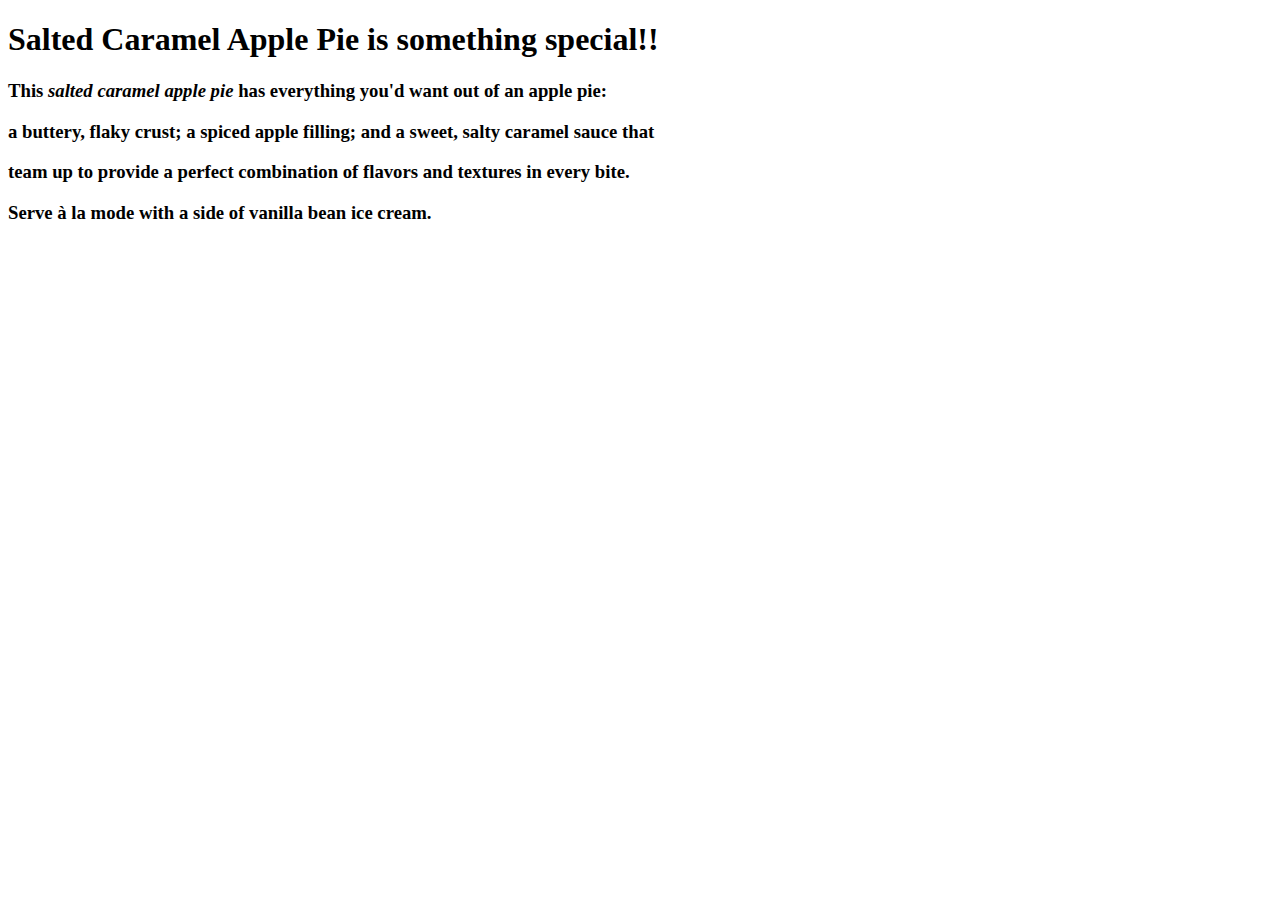
==== recipes/apple_pie.html @ 70d259d0 "Just statrt this page; making a few description about the food." ====
<!DOCTYPE html>
<html lang="en">
    <head>
        <meta charset="UTF-8">
        <title>Salted Caramel Apple Pie</title>
    </head>

    <body>
        <h1>Salted Caramel Apple Pie is something special!!</h1>
        <h3><p>This <em><b>salted caramel apple pie</b></em> has everything you'd want out of an apple pie:</p>
             <p>a buttery, flaky crust; a spiced apple filling; and a sweet, salty caramel sauce that</p>
              <p>team up to provide a perfect combination of flavors and textures in every bite.</p>
              <p> Serve à la mode with a side of vanilla bean ice cream.</p></h3>
        


        
    </body>
</html>
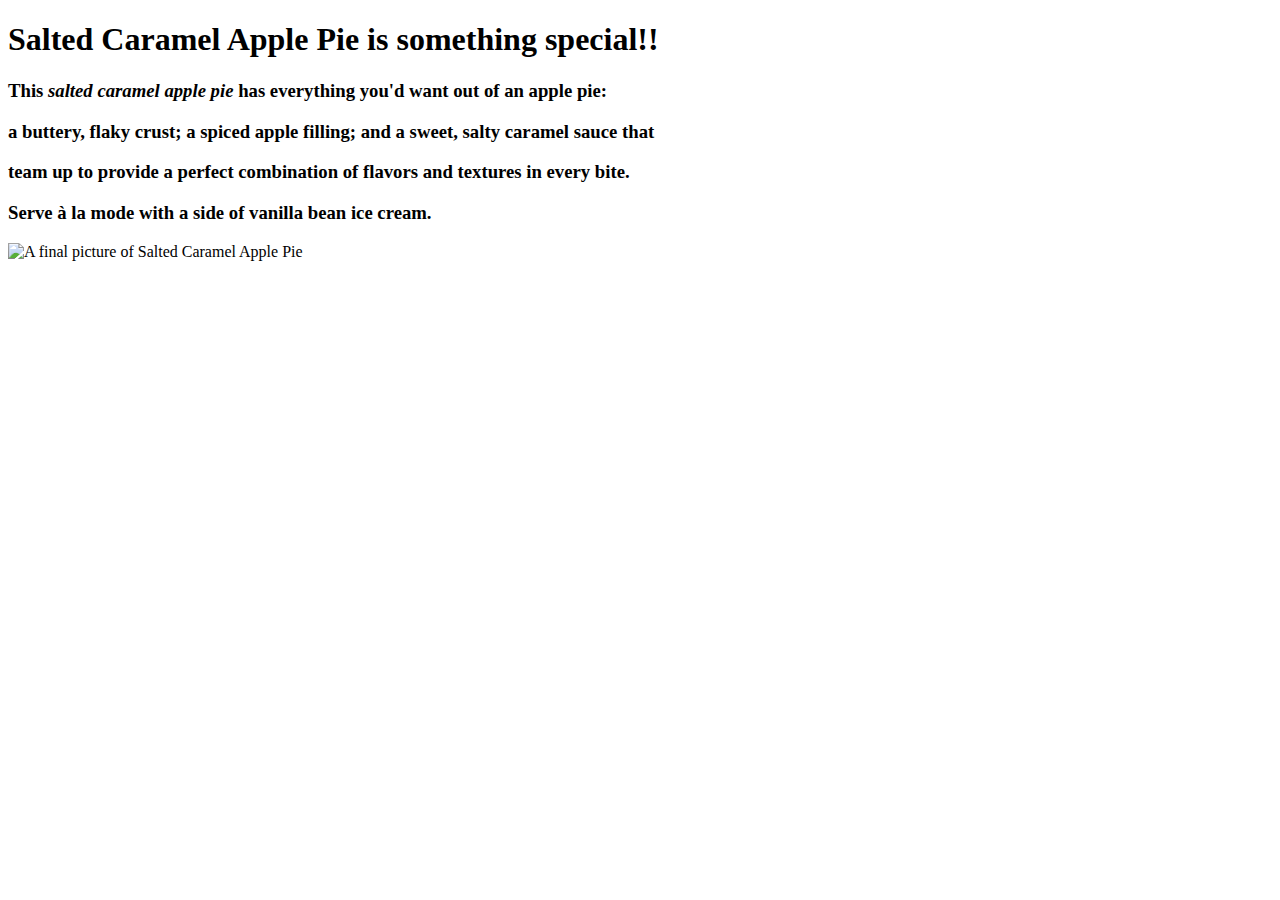
==== commit 68a61dbf: "in apple_pie.html the nwe title has been applied and a picture take place after the description." ====
--- a/recipes/apple_pie.html
+++ b/recipes/apple_pie.html
@@ -2,7 +2,7 @@
 <html lang="en">
     <head>
         <meta charset="UTF-8">
-        <title>Salted Caramel Apple Pie</title>
+        <title>Recipe for Salted Caramel Apple Pie</title>
     </head>
 
     <body>
@@ -11,7 +11,7 @@
              <p>a buttery, flaky crust; a spiced apple filling; and a sweet, salty caramel sauce that</p>
               <p>team up to provide a perfect combination of flavors and textures in every bite.</p>
               <p> Serve à la mode with a side of vanilla bean ice cream.</p></h3>
-        
+        <img src="picture/salted.jpg" alt="A final picture of Salted Caramel Apple Pie" width="650" height="600">
 
 
         
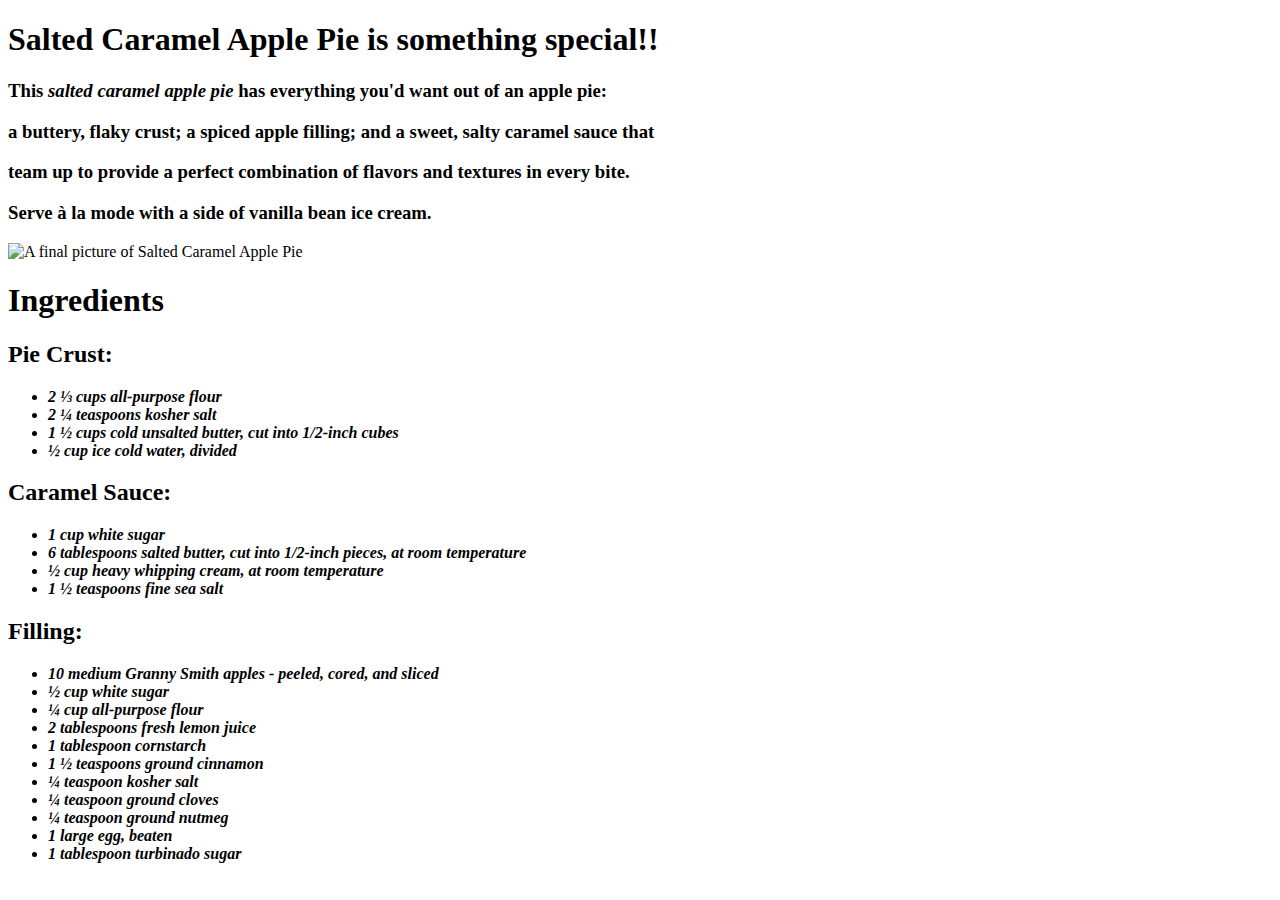
==== commit 7ebfffcb: "in apple_pie.html adding the ingredients and bold the text." ====
--- a/recipes/apple_pie.html
+++ b/recipes/apple_pie.html
@@ -13,8 +13,38 @@
               <p> Serve à la mode with a side of vanilla bean ice cream.</p></h3>
         <img src="picture/salted.jpg" alt="A final picture of Salted Caramel Apple Pie" width="650" height="600">
 
+        <h1>Ingredients</h1>
+        <h2>Pie Crust:</h2>
+        <ul>
+            <li><em><strong>2 ⅓ cups all-purpose flour</strong></em></li>
+            <li><em><strong>2 ¼ teaspoons kosher salt</strong></em></li>
+            <li><em><strong>1 ½ cups cold unsalted butter, cut into 1/2-inch cubes</strong></em></li>
+            <li><em><strong>½ cup ice cold water, divided</strong></em></li>
+        </ul>
 
-        
+        <h2>Caramel Sauce:</h2>
+        <ul>
+            <li><em><strong>1 cup white sugar</strong></em></li>
+            <li><em><strong>6 tablespoons salted butter, cut into 1/2-inch pieces, at room temperature</strong></em></li>
+            <li><em><strong>½ cup heavy whipping cream, at room temperature</strong></em></li>
+            <li><em><strong>1 ½ teaspoons fine sea salt</strong></em></li>
+        </ul>
+
+        <h2>Filling:</h2>
+        <ul>
+            <li><em><strong>10 medium Granny Smith apples - peeled, cored, and sliced</strong></em></li>
+            <li><em><strong>½ cup white sugar</strong></em></li>
+            <li><em><strong>¼ cup all-purpose flour</strong></em></li>
+            <li><em><strong>2 tablespoons fresh lemon juice</strong></em></li>
+            <li><em><strong>1 tablespoon cornstarch</strong></em></li>
+            <li><em><strong>1 ½ teaspoons ground cinnamon</strong></em></li>
+            <li><em><strong>¼ teaspoon kosher salt</strong></em></li>
+            <li><em><strong>¼ teaspoon ground cloves</strong></em></li>
+            <li><em><strong>¼ teaspoon ground nutmeg</strong></em></li>
+            <li><em><strong>1 large egg, beaten</strong></em></li>
+            <li><em><strong>1 tablespoon turbinado sugar</strong></em></li>
+        </ul>
+
     </body>
 </html>
 
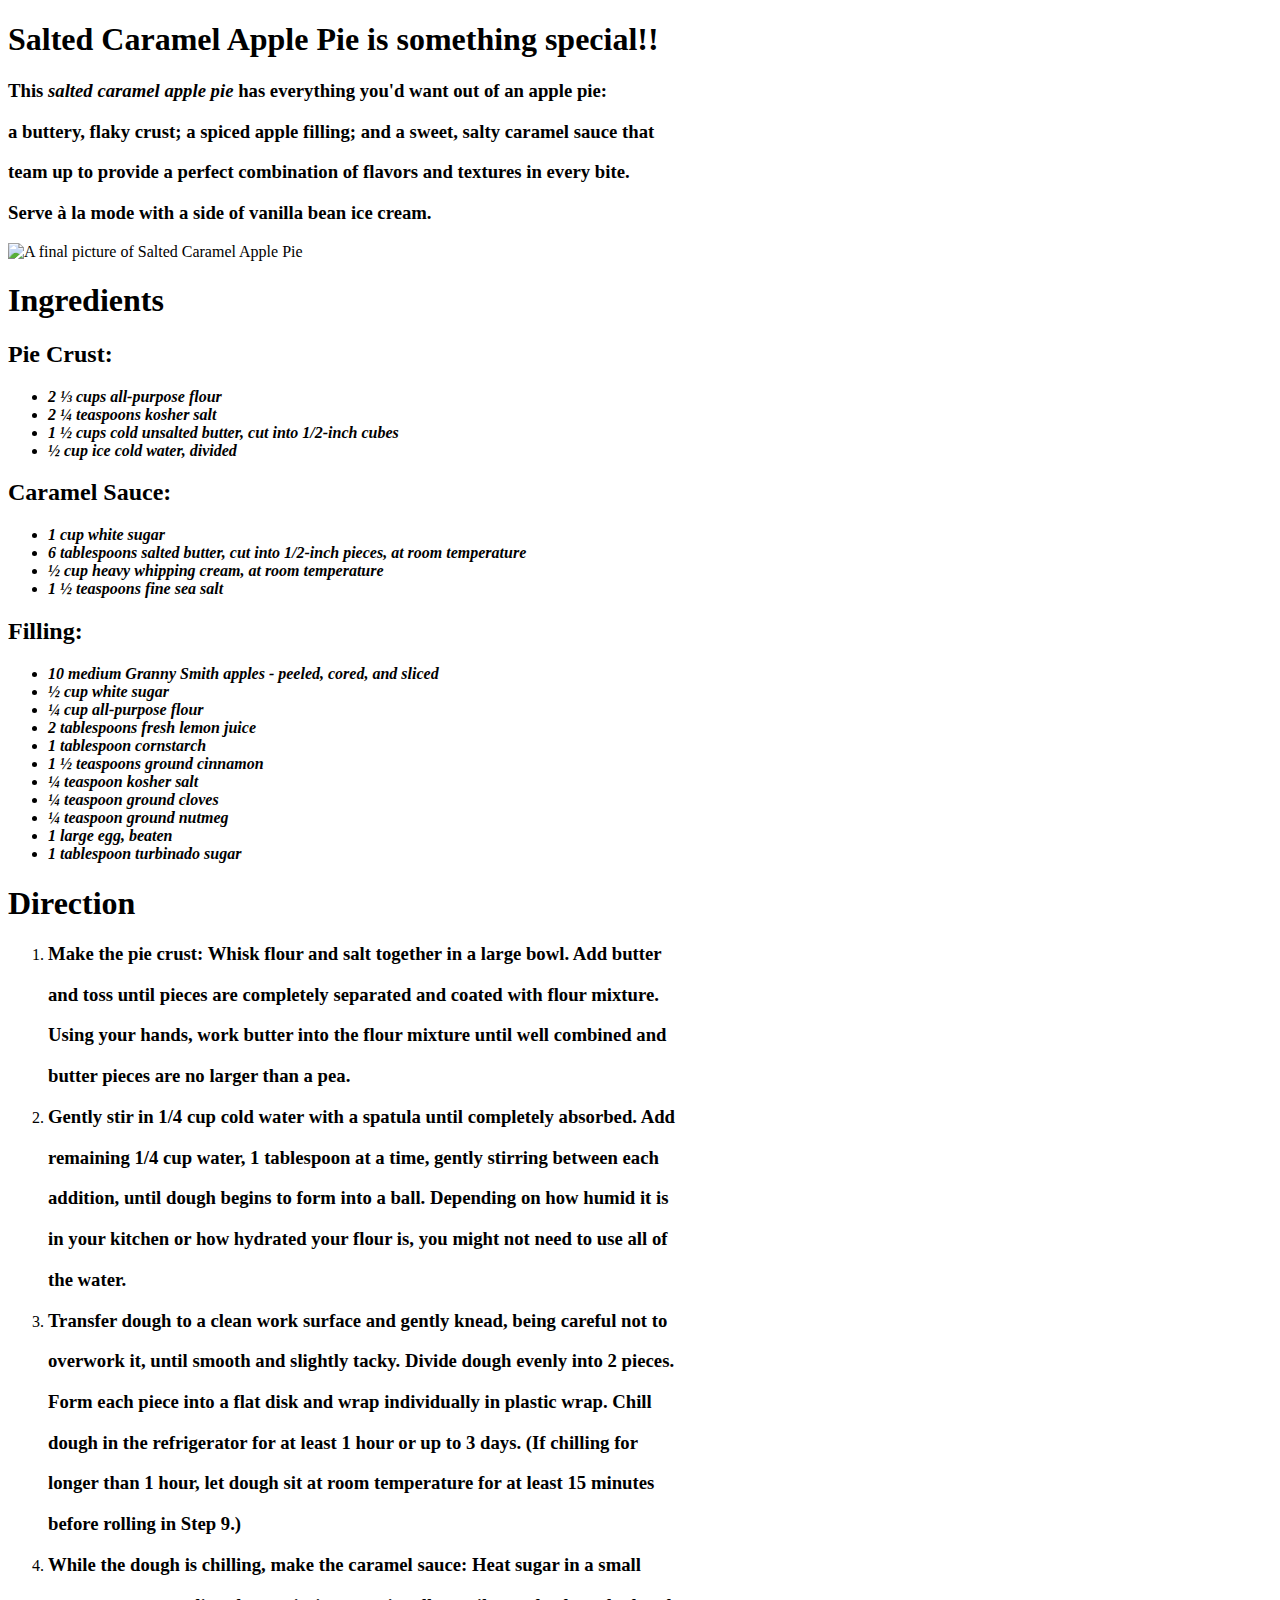
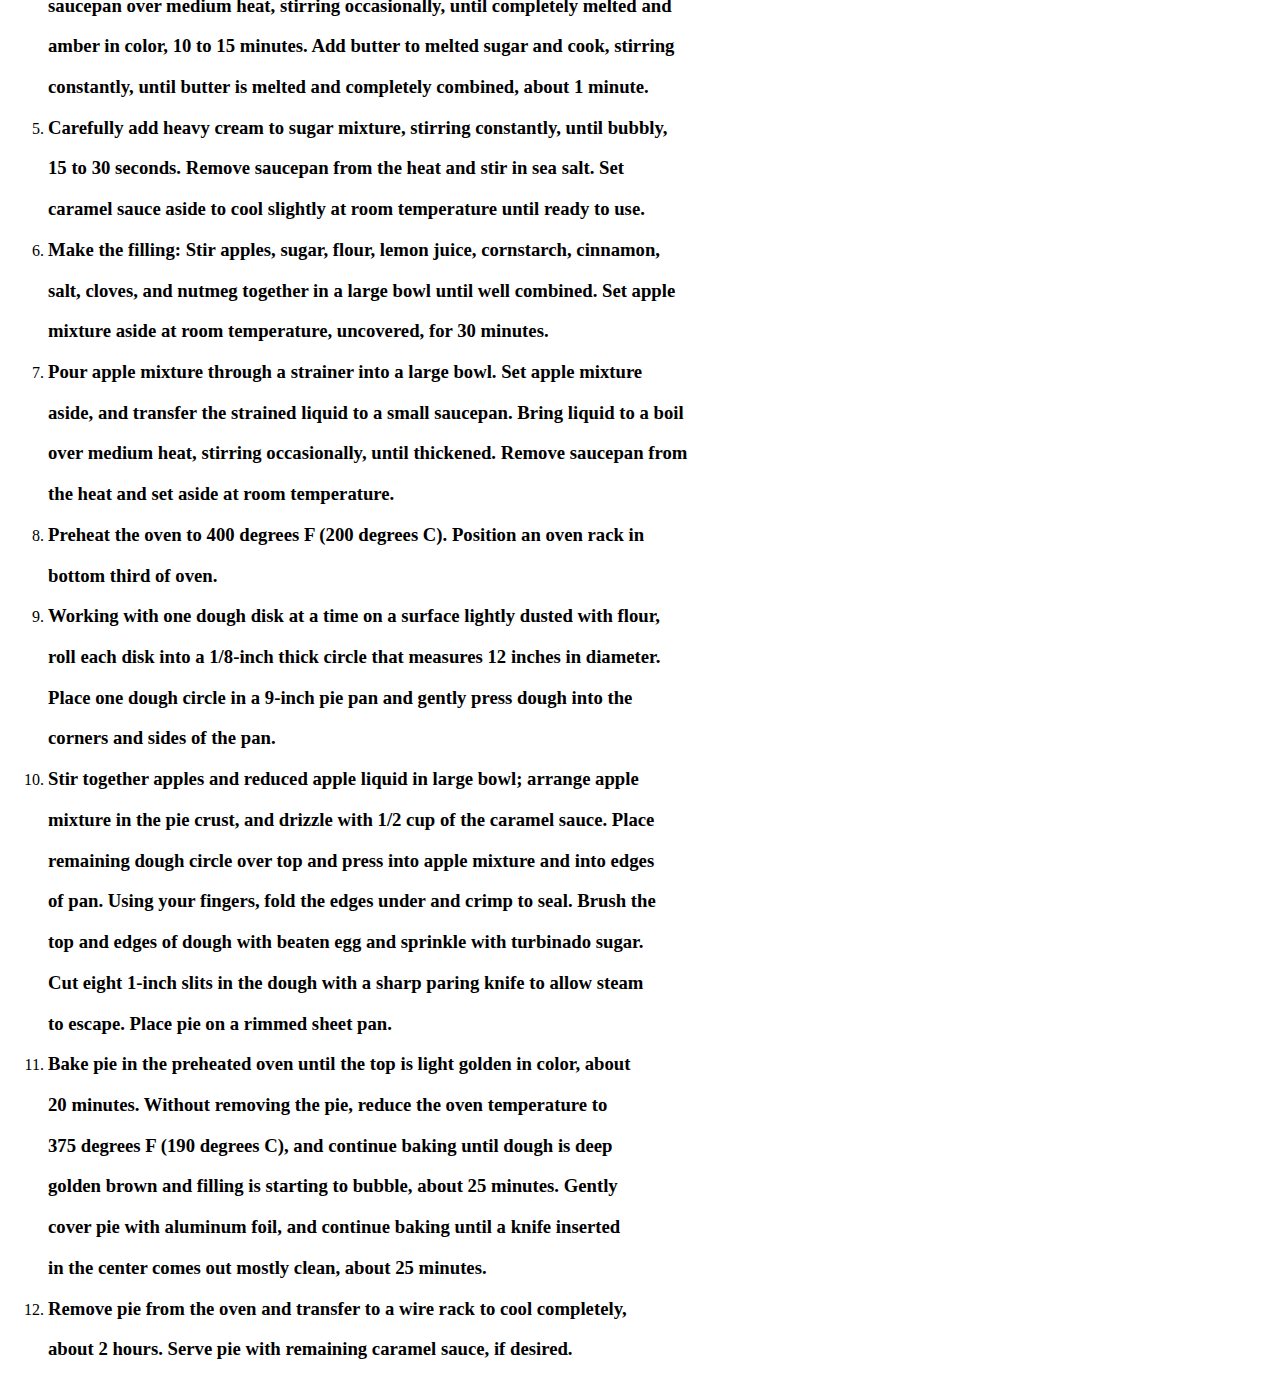
==== commit 10630d87: "in apple_pie.html adding the Direction section to complete this page." ====
--- a/recipes/apple_pie.html
+++ b/recipes/apple_pie.html
@@ -45,6 +45,61 @@
             <li><em><strong>1 tablespoon turbinado sugar</strong></em></li>
         </ul>
 
+        <h1>Direction</h1>
+        <ol>
+            <li><h3><p>Make the pie crust: Whisk flour and salt together in a large bowl. Add butter </p>
+                <p>and toss until pieces are completely separated and coated with flour mixture. </p>
+                <p>Using your hands, work butter into the flour mixture until well combined and </p>
+                <p>butter pieces are no larger than a pea.</p></h3></li>
+                <li><h3><p>Gently stir in 1/4 cup cold water with a spatula until completely absorbed. Add </p>
+                    <p>remaining 1/4 cup water, 1 tablespoon at a time, gently stirring between each </p>
+                    <p>addition, until dough begins to form into a ball. Depending on how humid it is </p>
+                    <p>in your kitchen or how hydrated your flour is, you might not need to use all of </p>
+                    <p>the water.</p></h3></li>
+                <li><h3><p>Transfer dough to a clean work surface and gently knead, being careful not to</p>
+                    <p>overwork it, until smooth and slightly tacky. Divide dough evenly into 2 pieces. </p>
+                    <p>Form each piece into a flat disk and wrap individually in plastic wrap. Chill </p>
+                    <p>dough in the refrigerator for at least 1 hour or up to 3 days. (If chilling for </p>
+                    <p>longer than 1 hour, let dough sit at room temperature for at least 15 minutes </p>
+                    before rolling in Step 9.)</h3></li>
+                <li><h3><p>While the dough is chilling, make the caramel sauce: Heat sugar in a small </p>
+                    <p>saucepan over medium heat, stirring occasionally, until completely melted and </p>
+                    <p>amber in color, 10 to 15 minutes. Add butter to melted sugar and cook, stirring </p>
+                    constantly, until butter is melted and completely combined, about 1 minute.</h3></li>
+                <li><h3><p>Carefully add heavy cream to sugar mixture, stirring constantly, until bubbly, </p>
+                    <p>15 to 30 seconds. Remove saucepan from the heat and stir in sea salt. Set </p>
+                    caramel sauce aside to cool slightly at room temperature until ready to use.</h3></li>
+                <li><h3><p>Make the filling: Stir apples, sugar, flour, lemon juice, cornstarch, cinnamon, </p>
+                    <p>salt, cloves, and nutmeg together in a large bowl until well combined. Set apple </p>
+                    mixture aside at room temperature, uncovered, for 30 minutes.</h3></li>
+                <li><h3><p>Pour apple mixture through a strainer into a large bowl. Set apple mixture</p>
+                    <p>aside, and transfer the strained liquid to a small saucepan. Bring liquid to a boil </p>
+                    <p>over medium heat, stirring occasionally, until thickened. Remove saucepan from </p>
+                    the heat and set aside at room temperature.</h3></li>
+                <li><h3><p>Preheat the oven to 400 degrees F (200 degrees C). Position an oven rack in </p>
+                    bottom third of oven.</h3></li>
+                <li><h3><p>Working with one dough disk at a time on a surface lightly dusted with flour, </p>
+                    <p>roll each disk into a 1/8-inch thick circle that measures 12 inches in diameter. </p>
+                    <p>Place one dough circle in a 9-inch pie pan and gently press dough into the </p>
+                    corners and sides of the pan.</h3></li>
+                <li><h3><p>Stir together apples and reduced apple liquid in large bowl; arrange apple </p>
+                    <p>mixture in the pie crust, and drizzle with 1/2 cup of the caramel sauce. Place </p>
+                    <p>remaining dough circle over top and press into apple mixture and into edges </p>
+                    <p>of pan. Using your fingers, fold the edges under and crimp to seal. Brush the </p>
+                    <p>top and edges of dough with beaten egg and sprinkle with turbinado sugar. </p>
+                    <p>Cut eight 1-inch slits in the dough with a sharp paring knife to allow steam </p>
+                    to escape. Place pie on a rimmed sheet pan.</h3></li>
+                <li><h3><p>Bake pie in the preheated oven until the top is light golden in color, about </p>
+                    <p>20 minutes. Without removing the pie, reduce the oven temperature to </p>
+                    <p>375 degrees F (190 degrees C), and continue baking until dough is deep </p>
+                    <p>golden brown and filling is starting to bubble, about 25 minutes. Gently </p>
+                    <p>cover pie with aluminum foil, and continue baking until a knife inserted </p>
+                    in the center comes out mostly clean, about 25 minutes.</h3></li>
+                <li><h3><p>Remove pie from the oven and transfer to a wire rack to cool completely, </p>
+                    about 2 hours. Serve pie with remaining caramel sauce, if desired.</h3></li>
+        </ol>
+
+
     </body>
 </html>
 
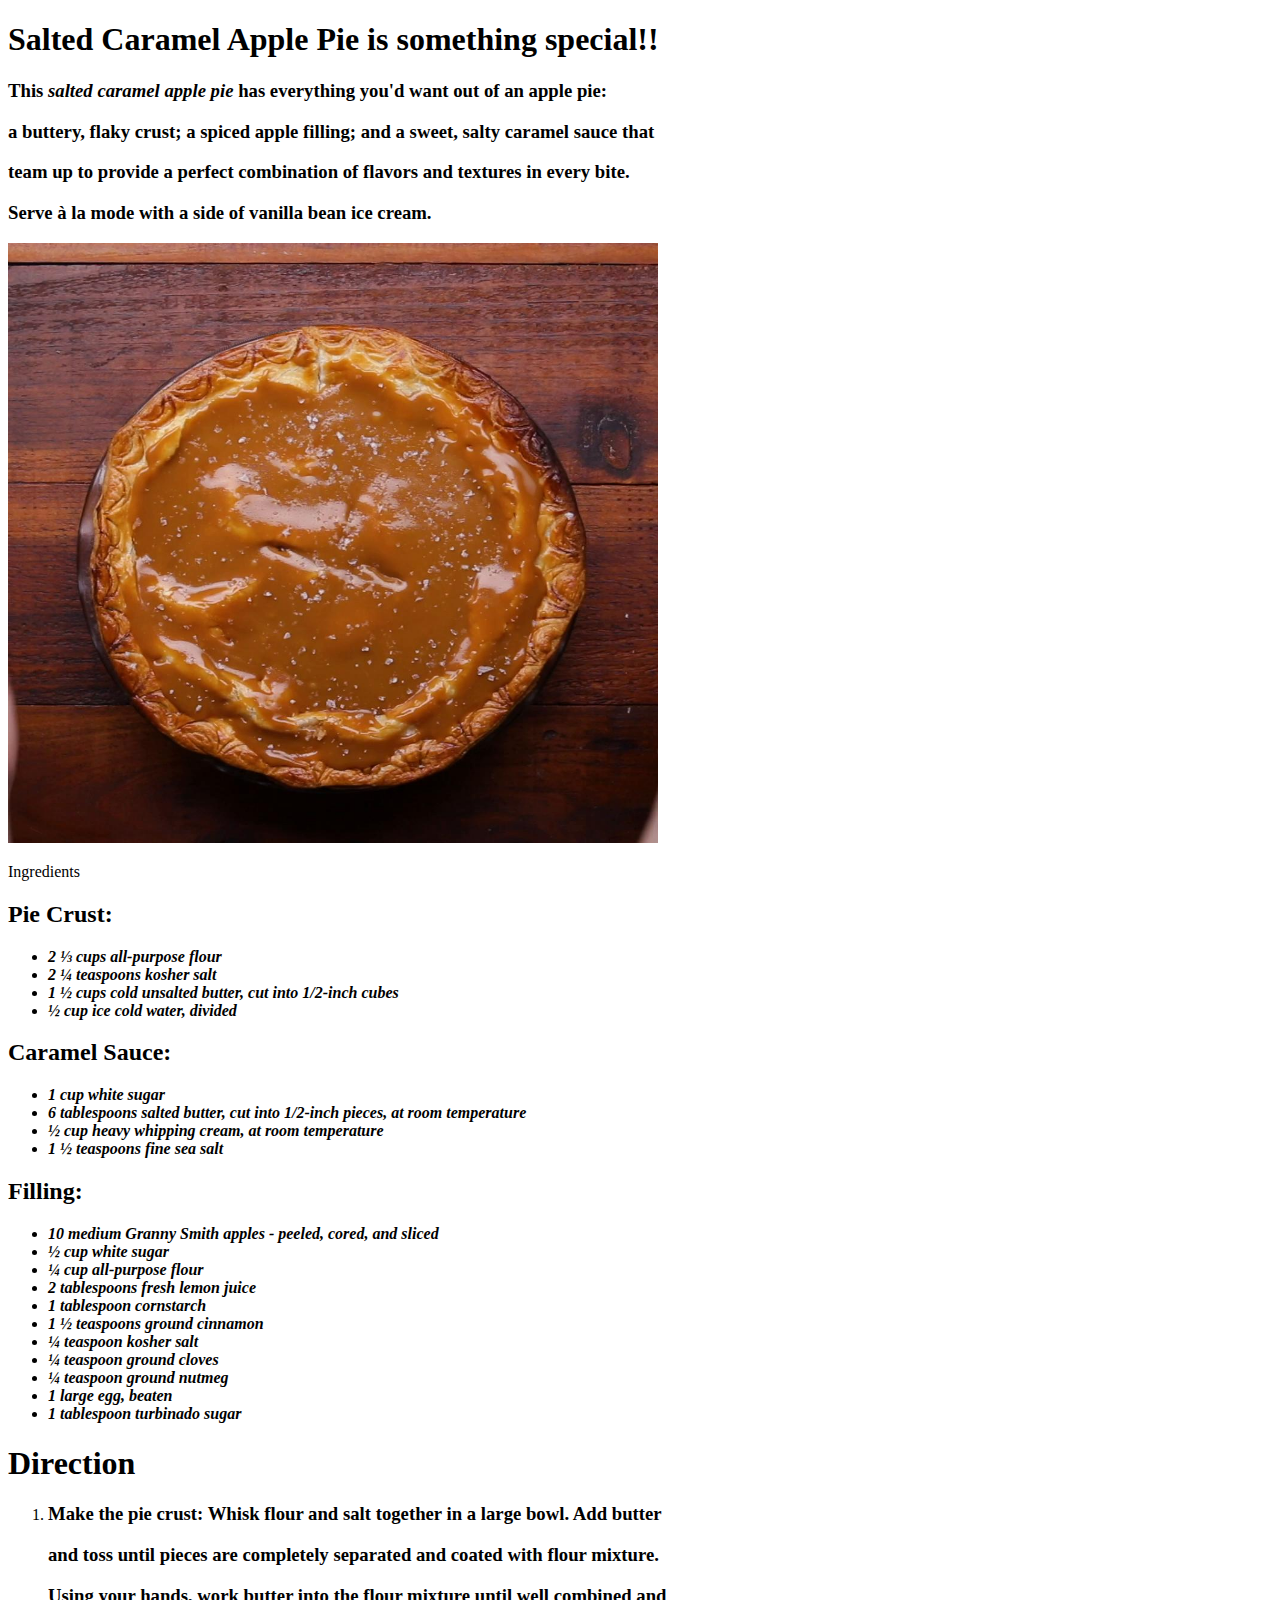
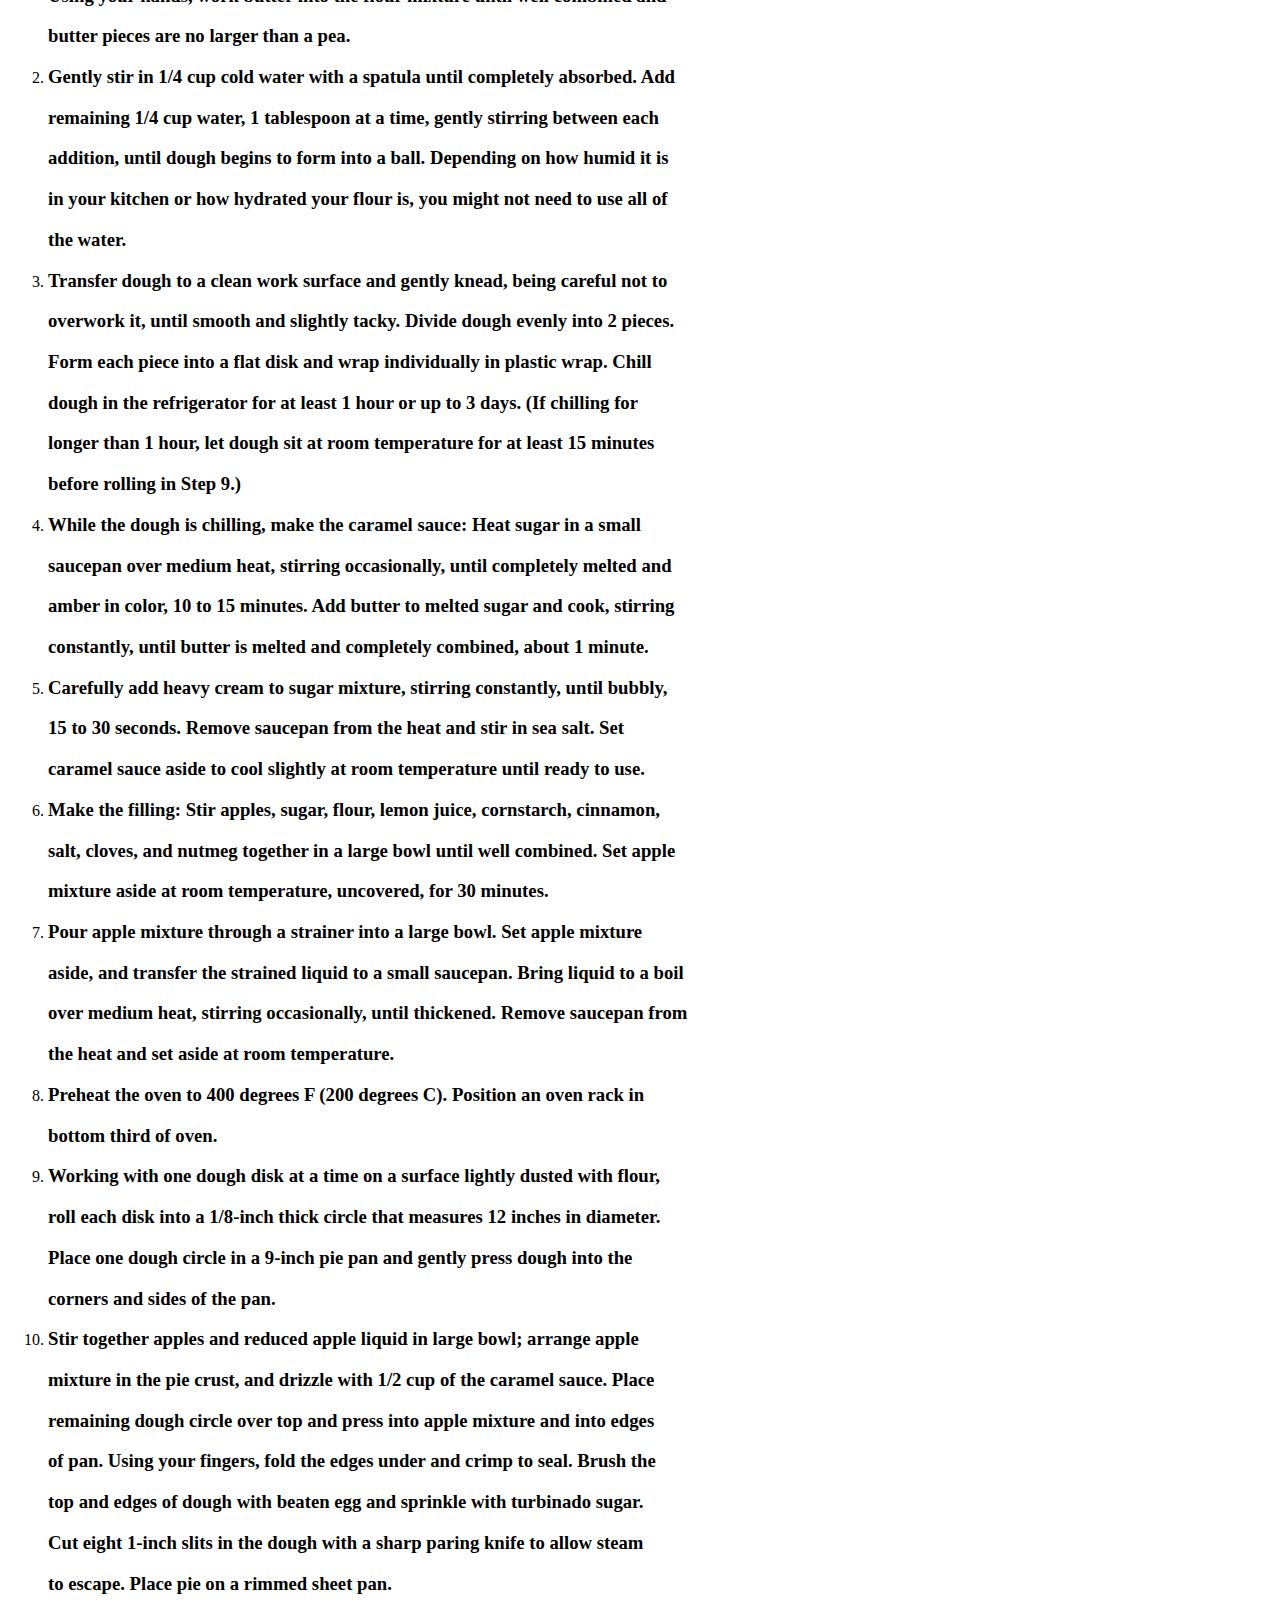
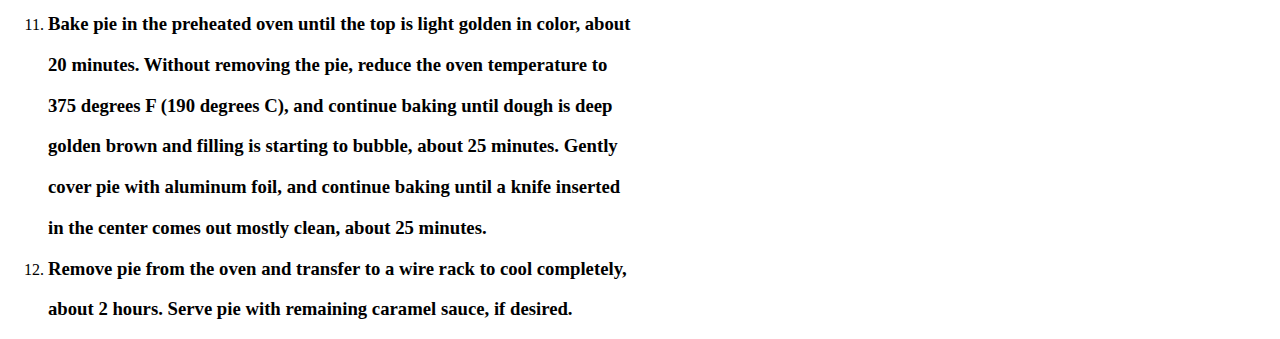
==== commit c91d95f0: "just adding css file to apple-pie.html" ====
--- a/recipes/apple_pie.html
+++ b/recipes/apple_pie.html
@@ -3,36 +3,37 @@
     <head>
         <meta charset="UTF-8">
         <title>Recipe for Salted Caramel Apple Pie</title>
+        <link rel="stylesheet" href="stylerapple.css">
     </head>
 
     <body>
-        <h1>Salted Caramel Apple Pie is something special!!</h1>
-        <h3><p>This <em><b>salted caramel apple pie</b></em> has everything you'd want out of an apple pie:</p>
+        <h1 class="topic">Salted Caramel Apple Pie is something special!!</h1>
+        <h3 id="first"><p>This <em><b>salted caramel apple pie</b></em> has everything you'd want out of an apple pie:</p>
              <p>a buttery, flaky crust; a spiced apple filling; and a sweet, salty caramel sauce that</p>
               <p>team up to provide a perfect combination of flavors and textures in every bite.</p>
               <p> Serve à la mode with a side of vanilla bean ice cream.</p></h3>
         <img src="picture/salted.jpg" alt="A final picture of Salted Caramel Apple Pie" width="650" height="600">
 
-        <h1>Ingredients</h1>
-        <h2>Pie Crust:</h2>
-        <ul>
+        <p><h1< class="topic">Ingredients</h1></p>
+        <h2 class="property">Pie Crust:</h2>
+        <ul class="list">
             <li><em><strong>2 ⅓ cups all-purpose flour</strong></em></li>
             <li><em><strong>2 ¼ teaspoons kosher salt</strong></em></li>
             <li><em><strong>1 ½ cups cold unsalted butter, cut into 1/2-inch cubes</strong></em></li>
             <li><em><strong>½ cup ice cold water, divided</strong></em></li>
         </ul>
 
-        <h2>Caramel Sauce:</h2>
-        <ul>
+        <h2 class="property">Caramel Sauce:</h2>
+        <ul class="list">
             <li><em><strong>1 cup white sugar</strong></em></li>
             <li><em><strong>6 tablespoons salted butter, cut into 1/2-inch pieces, at room temperature</strong></em></li>
             <li><em><strong>½ cup heavy whipping cream, at room temperature</strong></em></li>
             <li><em><strong>1 ½ teaspoons fine sea salt</strong></em></li>
         </ul>
 
-        <h2>Filling:</h2>
-        <ul>
-            <li><em><strong>10 medium Granny Smith apples - peeled, cored, and sliced</strong></em></li>
+        <h2 class="property">Filling:</h2>
+        <ul class="list">
+            <li id="xx"><em><strong>10 medium Granny Smith apples - peeled, cored, and sliced</strong></em></li>
             <li><em><strong>½ cup white sugar</strong></em></li>
             <li><em><strong>¼ cup all-purpose flour</strong></em></li>
             <li><em><strong>2 tablespoons fresh lemon juice</strong></em></li>
@@ -45,8 +46,8 @@
             <li><em><strong>1 tablespoon turbinado sugar</strong></em></li>
         </ul>
 
-        <h1>Direction</h1>
-        <ol>
+        <h1 class="topic">Direction</h1>
+        <ol id="dlist">
             <li><h3><p>Make the pie crust: Whisk flour and salt together in a large bowl. Add butter </p>
                 <p>and toss until pieces are completely separated and coated with flour mixture. </p>
                 <p>Using your hands, work butter into the flour mixture until well combined and </p>
